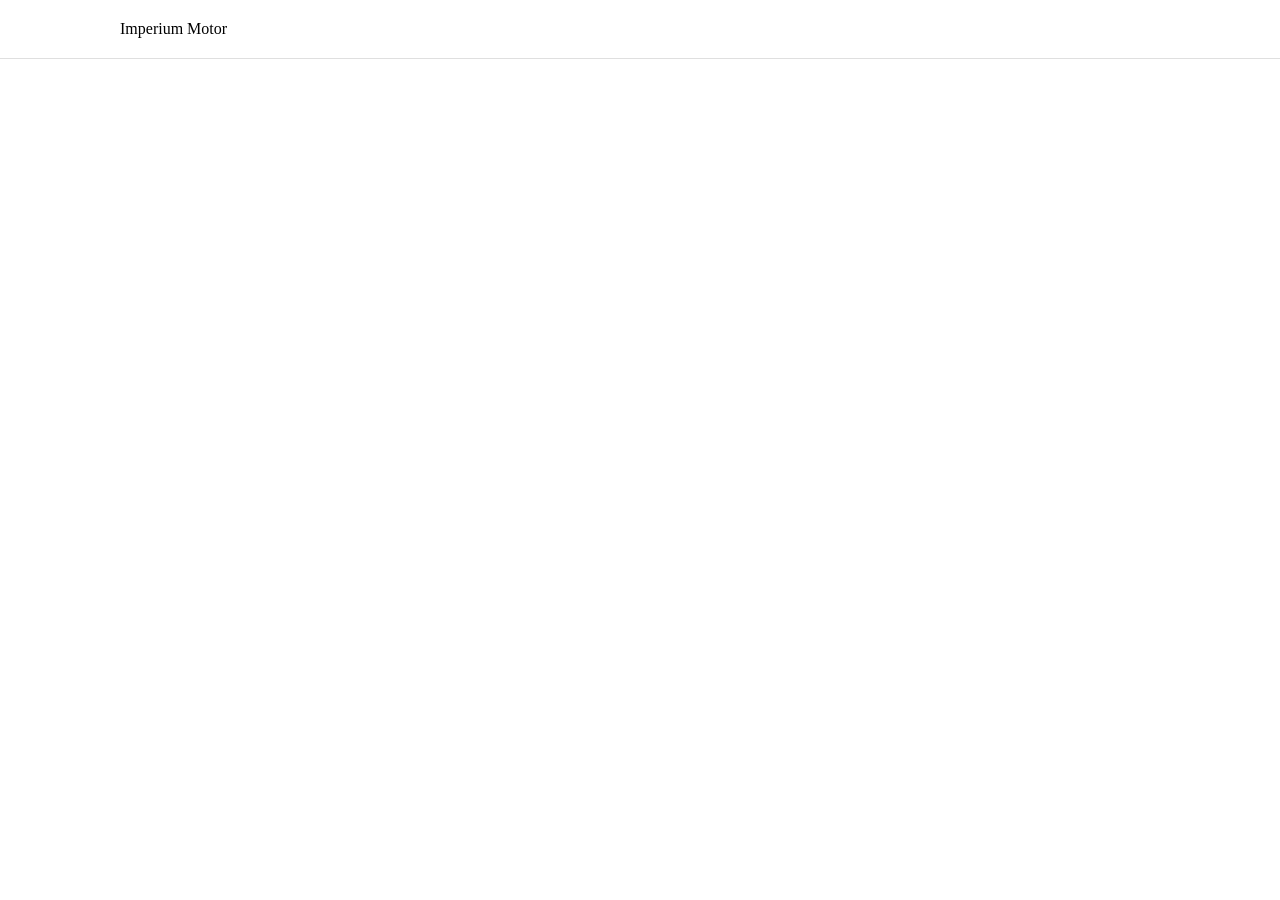
==== index.html @ ba03d20d "first commit" ====
<!DOCTYPE html>
<html lang="en">
<head>
    <meta charset="UTF-8">
    <meta name="viewport" content="width=device-width, initial-scale=1.0">
    <title>Document</title>
    <link rel="stylesheet" href="./assets/css/style.css">
</head>
<body>
    <header>Imperium Motor</header>
    <script src="script.js"></script>
</body>
</html>
---- assets/css/style.css ----
* {
    margin: auto;
    padding: 0%;
}

header {
    align-content: center;
    display: flex;
    justify-content: space-between;
    padding: 20px 120px;
    border-bottom: 1px solid rgb(223, 223, 223);
}
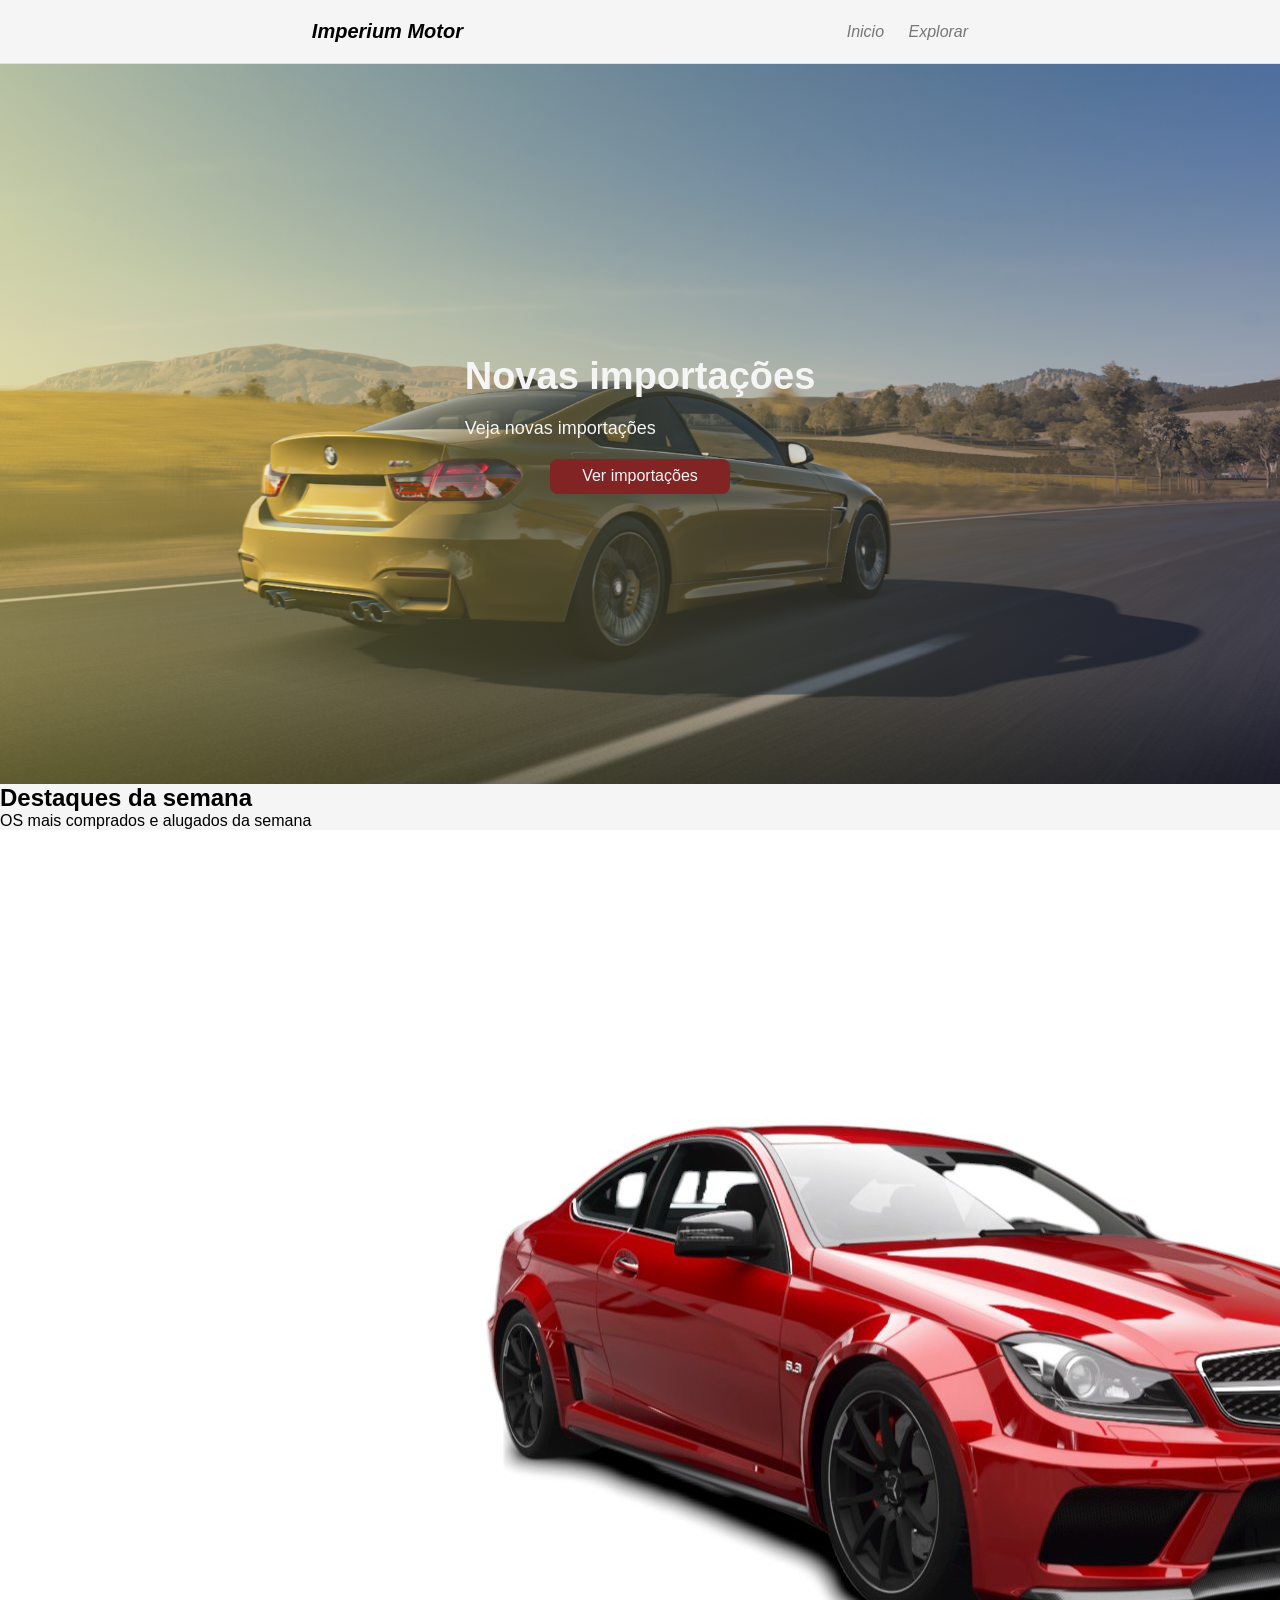
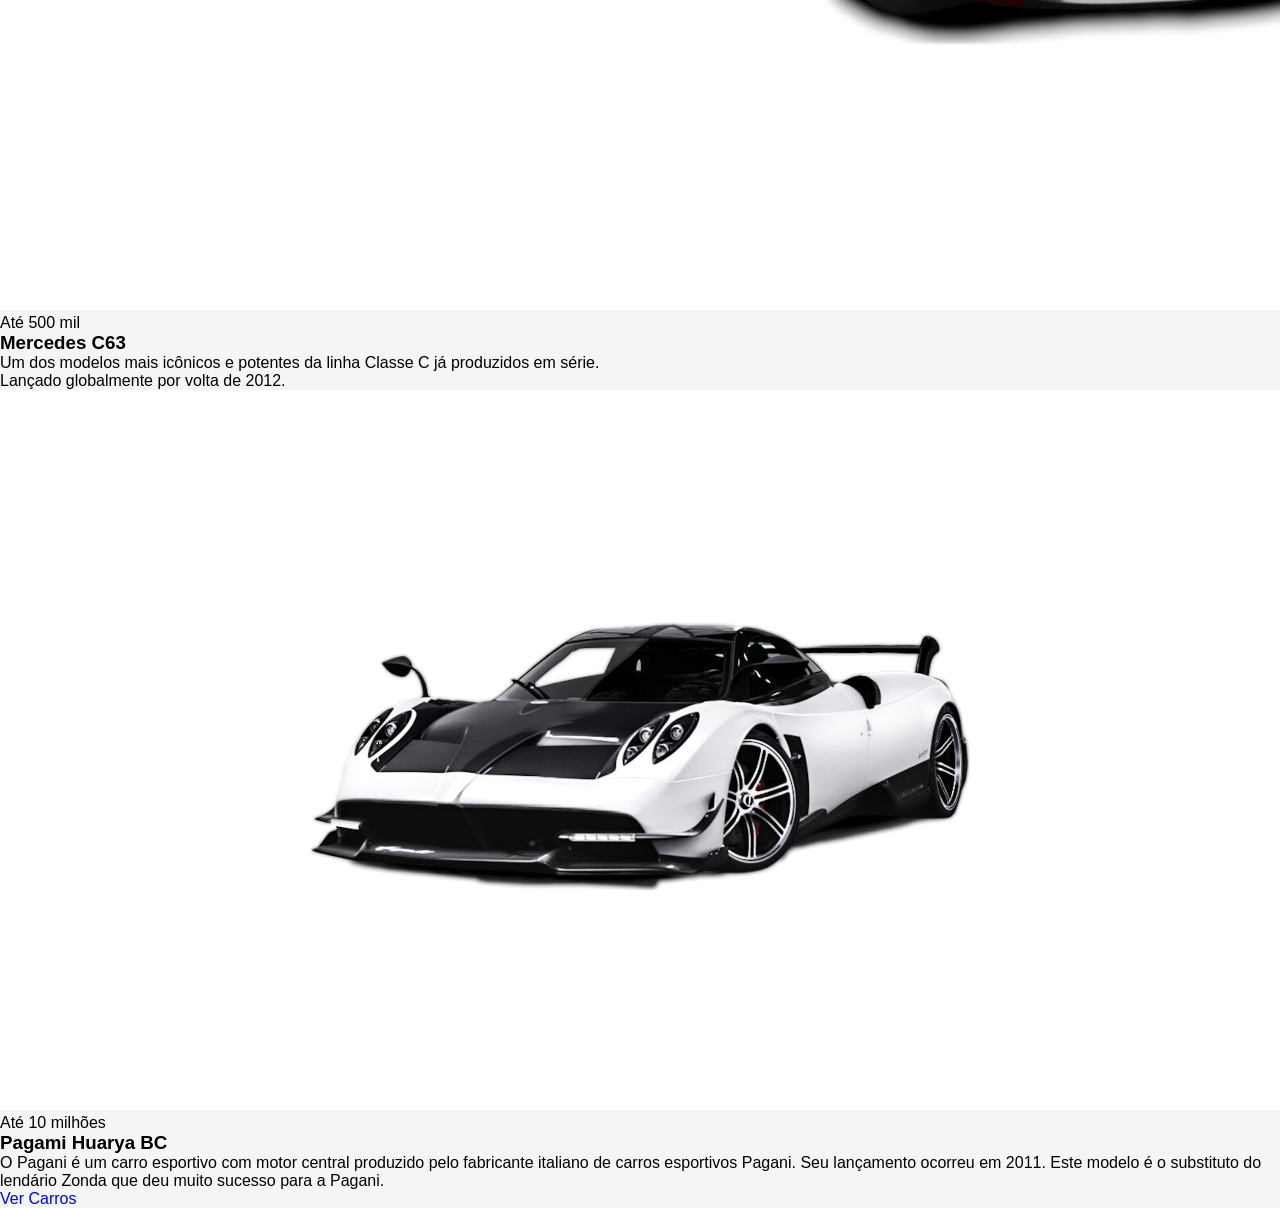
==== commit d26cccdd: "first commit" ====
--- a/index.html
+++ b/index.html
@@ -7,7 +7,57 @@
     <link rel="stylesheet" href="./assets/css/style.css">
 </head>
 <body>
-    <header>Imperium Motor</header>
-    <script src="script.js"></script>
+    <header>
+        <h2>Imperium Motor</h2>
+
+        <nav>
+            <a href="./index.html"> Inicio</a>
+            <a href="./explorar.html"> Explorar</a>
+        </nav>
+    </header>
+
+    <main>
+        <section id="banner">
+            <div>
+                <h1>Novas importações</h1>
+                <p>Veja novas importações</p>
+                <a href="./novos.html"> Ver importações</a>
+            </div>
+        </section>
+
+        <section id="destaques">
+            <h2>Destaques da semana</h2>
+            <p class="subtitulo">OS mais comprados e alugados da semana</p>
+        
+            <div class="carros">
+                <div class="card">
+                    <img src="./assets/images/be7f9b05-c08b-4826-ac28-e2a94ceffef6.jpg" alt="Mercedes C63">
+                    <div class="detalhes">
+                        <div class="detalhes-textos">
+                            <p class="tag">Até 500 mil</p>
+                            <h3>Mercedes C63</h3>
+                            <p class="descricao">Um dos modelos mais icônicos e potentes da linha Classe C já produzidos em série.<br>Lançado globalmente por volta de 2012.</p>
+                        </div>
+                    </div>
+                </div>
+            </div>
+
+            <div class="carros">
+                <div class="card">
+                    <img src="./assets/images/1755365114494107277230498371117.jpg" alt="Pagani">
+                    <div class="detalhes">
+                        <div class="detalhes-textos">
+                            <p class="tag">Até 10 milhões</p>
+                            <h3>Pagami Huarya BC</h3>
+                            <p class="descricao">O Pagani é um carro esportivo com motor central produzido pelo fabricante italiano de carros esportivos Pagani. Seu lançamento ocorreu em 2011. Este modelo é o substituto do lendário Zonda que deu muito sucesso para a Pagani.</p>
+                        </div>
+                    </div>
+                </div>
+            </div>
+
+            <a class="cta-ver-todos" href="/explorar.html">Ver Carros</a>
+        </section>
+    </main>
+    <script src="./script.js"></script>
 </body>
 </html>
--- a/assets/css/style.css
+++ b/assets/css/style.css
@@ -1,6 +1,15 @@
 * {
     margin: auto;
     padding: 0%;
+}
+
+a{
+    text-decoration: none;
+}
+
+body{
+    font-family: 'Lucida Sans', 'Lucida Sans Regular', 'Lucida Grande', 'Lucida Sans Unicode', Geneva, Verdana, sans-serif;
+    background-color: #f5f5f5;
 }
 
 header {
@@ -9,4 +18,66 @@
     justify-content: space-between;
     padding: 20px 120px;
     border-bottom: 1px solid rgb(223, 223, 223);
-}+    font-style: oblique;
+    font-family: sans-serif;
+    border-bottom: 1px solid rgb(223, 223, 223);
+}
+
+header h2 {
+    font-size: 20px;
+}
+
+header nav a {
+    color: #777777;
+    font-size: 16px;
+    transition: .3s;
+}
+
+header nav a:first-of-type{
+    margin-right: 20px;
+}
+
+header nav a:hover{
+    color: #832424
+}
+
+
+#banner {
+    background: linear-gradient(to right, rgba(236, 226, 85, 0.3), rgba(41, 47, 102, 0.267)), url('../images/a2d7874f-5265-4f5f-9360-8a2b6e2578d1.jpg') no-repeat center center;
+    background-size: cover;
+    background-repeat: no-repeat;
+    min-height: 720px;
+    padding: 0 120px;
+    display: flex;
+    align-items: center;
+}
+
+#banner  div h1{
+    color: #f5f5f5;
+    font-size: 38px;
+}
+
+#banner div a{
+    color: #f5f5f5;
+    display: flex;
+    align-items: center;
+    justify-content: center;
+    background-color: #832424;
+    color: #f5f5f5;
+    font-size: 16px;
+    width: 180px;
+    height: 35px;
+    border-radius: 8px;
+    transition: .3s;
+}
+
+#banner div p{
+    color: #f5f5f5;
+    font-size: 18px;
+    margin: 20px 0;
+
+}
+
+#banner div a:hover {
+    background-color: #ff3d3d;
+}
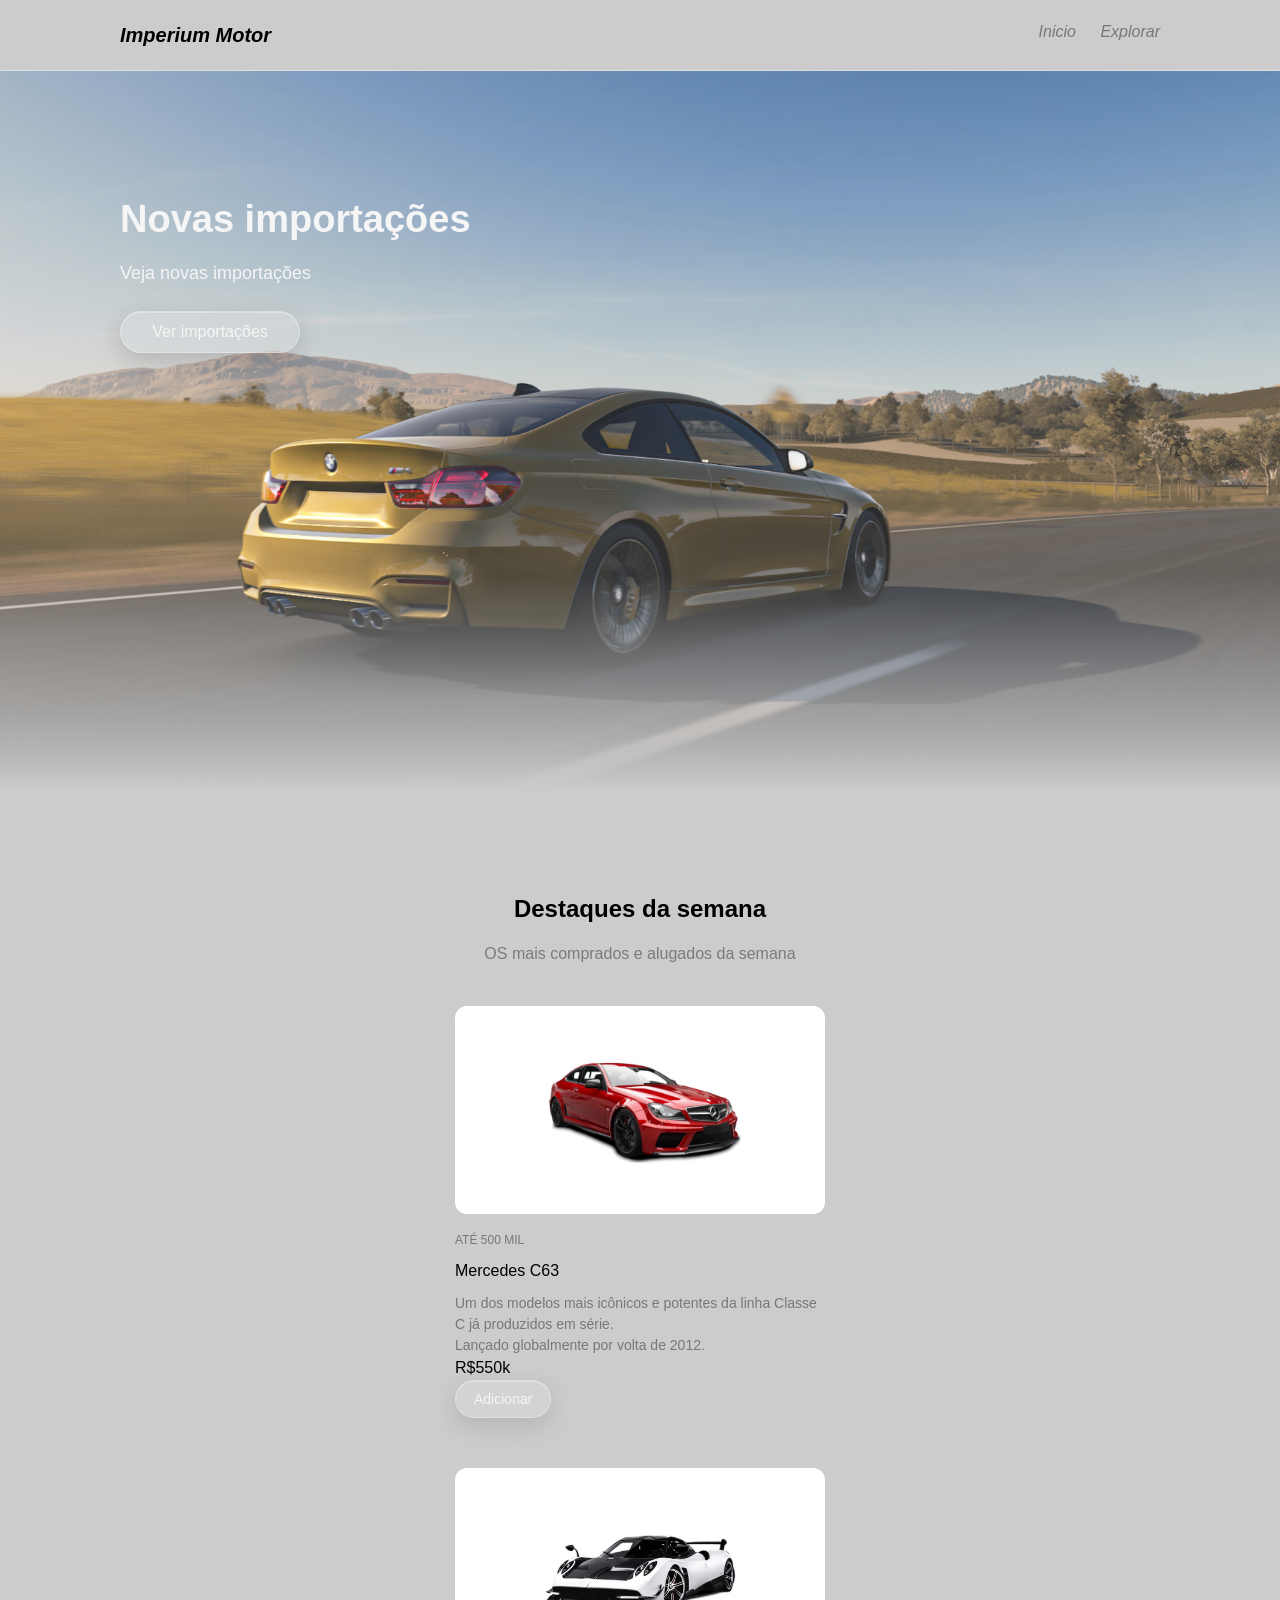
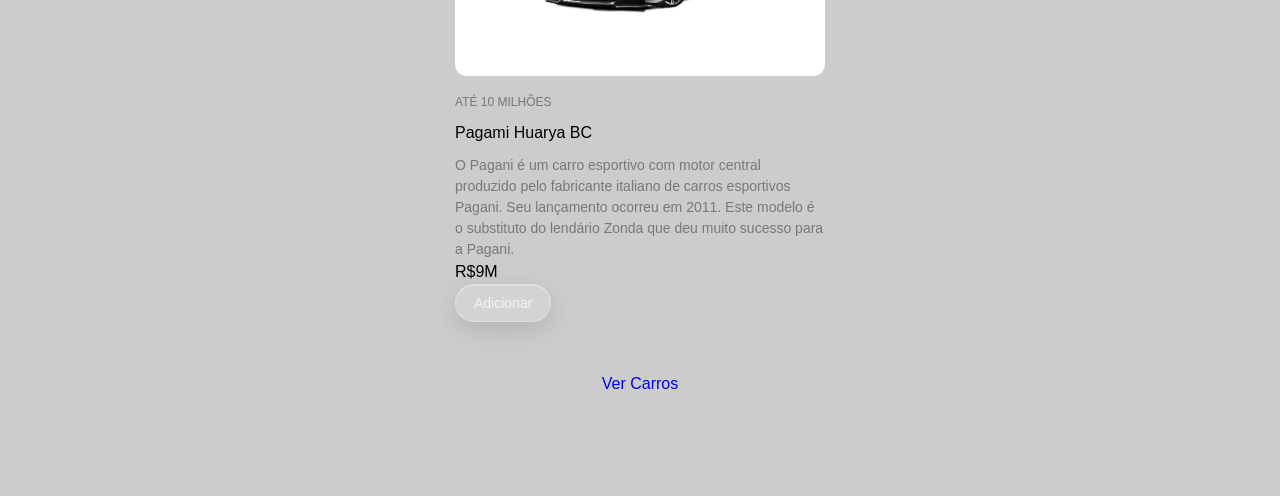
==== commit c377a170: "comi" ====
--- a/index.html
+++ b/index.html
@@ -38,6 +38,11 @@
                             <h3>Mercedes C63</h3>
                             <p class="descricao">Um dos modelos mais icônicos e potentes da linha Classe C já produzidos em série.<br>Lançado globalmente por volta de 2012.</p>
                         </div>
+
+                        <div class="comprar">
+                            <p class="preço">R$550k</p>
+                            <button>Adicionar</button>
+                        </div>
                     </div>
                 </div>
             </div>
@@ -51,6 +56,13 @@
                             <h3>Pagami Huarya BC</h3>
                             <p class="descricao">O Pagani é um carro esportivo com motor central produzido pelo fabricante italiano de carros esportivos Pagani. Seu lançamento ocorreu em 2011. Este modelo é o substituto do lendário Zonda que deu muito sucesso para a Pagani.</p>
                         </div>
+
+                        <div class="comprar">
+                            <p class="preço">R$9M</p>
+                            <button>Adicionar</button>
+                        </div>
+
+
                     </div>
                 </div>
             </div>
--- a/assets/css/style.css
+++ b/assets/css/style.css
@@ -1,6 +1,7 @@
 * {
-    margin: auto;
-    padding: 0%;
+    margin: 0;
+    padding: 0;
+    box-sizing: border-box;
 }
 
 a{
@@ -9,7 +10,8 @@
 
 body{
     font-family: 'Lucida Sans', 'Lucida Sans Regular', 'Lucida Grande', 'Lucida Sans Unicode', Geneva, Verdana, sans-serif;
-    background-color: #f5f5f5;
+    background-color: #cccccc;
+    line-height: 1.5;
 }
 
 header {
@@ -43,41 +45,198 @@
 
 
 #banner {
-    background: linear-gradient(to right, rgba(236, 226, 85, 0.3), rgba(41, 47, 102, 0.267)), url('../images/a2d7874f-5265-4f5f-9360-8a2b6e2578d1.jpg') no-repeat center center;
+    background:
+        linear-gradient(to bottom, rgba(245, 245, 245, 0.06) 0%, rgba(245, 245, 245, 0.16) 70%, rgba(204, 204, 204, 1) 100%),
+        url('../images/a2d7874f-5265-4f5f-9360-8a2b6e2578d1.jpg') no-repeat center center;
     background-size: cover;
     background-repeat: no-repeat;
     min-height: 720px;
     padding: 0 120px;
     display: flex;
-    align-items: center;
-}
-
-#banner  div h1{
+    align-items: flex-start;
+    justify-content: flex-start;
+    padding-top: 120px;
+}}
+
+#banner > div {
+    width: 100%;
+    max-width: 520px;
+    display: flex;
+    flex-direction: column;
+    align-items: flex-start;
+    text-align: left;
+}
+
+#banner div h1{
     color: #f5f5f5;
     font-size: 38px;
-}
-
-#banner div a{
+    margin: 0 0 12px;
+}
+
+#banner div a {
+    position: relative;
+    overflow: hidden;
     color: #f5f5f5;
     display: flex;
     align-items: center;
     justify-content: center;
-    background-color: #832424;
-    color: #f5f5f5;
+    background: rgba(255, 255, 255, 0.14);
+    backdrop-filter: blur(14px);
+    -webkit-backdrop-filter: blur(14px);
+    border: 1px solid rgba(255, 255, 255, 0.28);
     font-size: 16px;
     width: 180px;
-    height: 35px;
-    border-radius: 8px;
-    transition: .3s;
+    height: 42px;
+    border-radius: 999px;
+    transition: transform .3s ease, background .3s ease, box-shadow .3s ease;
+    box-shadow: inset 0 1px 0 rgba(255, 255, 255, 0.35), 0 8px 24px rgba(0, 0, 0, 0.15);
+}
+
+#banner div a::before {
+    content: "";
+    position: absolute;
+    inset: 0;
+    background: linear-gradient(120deg, rgba(255, 255, 255, 0.28), transparent 45%, rgba(255, 255, 255, 0.1) 70%, transparent 100%);
+    transform: translateX(-120%);
+    transition: transform .5s ease;
+    pointer-events: none;
+}
+
+.comprar button {
+    position: relative;
+    overflow: hidden;
+    color: #f5f5f5;
+    background: rgba(255, 255, 255, 0.14);
+    backdrop-filter: blur(14px);
+    -webkit-backdrop-filter: blur(14px);
+    border: 1px solid rgba(255, 255, 255, 0.28);
+    padding: 10px 18px;
+    border-radius: 999px;
+    font-size: 14px;
+    cursor: pointer;
+    transition: transform .3s ease, background .3s ease, box-shadow .3s ease;
+    box-shadow: inset 0 1px 0 rgba(255, 255, 255, 0.35), 0 8px 24px rgba(0, 0, 0, 0.12);
+}
+
+.comprar button::before {
+    content: "";
+    position: absolute;
+    inset: 0;
+    background: linear-gradient(120deg, rgba(255, 255, 255, 0.28), transparent 45%, rgba(255, 255, 255, 0.1) 70%, transparent 100%);
+    transform: translateX(-120%);
+    transition: transform .5s ease;
+    pointer-events: none;
+}
+
+.comprar button:hover {
+    background: rgba(255, 255, 255, 0.2);
+    transform: translateY(-3px);
+    box-shadow: inset 0 1px 0 rgba(255, 255, 255, 0.4), 0 10px 28px rgba(0, 0, 0, 0.18);
+}
+
+.comprar button:hover::before {
+    transform: translateX(120%);
 }
 
 #banner div p{
     color: #f5f5f5;
     font-size: 18px;
-    margin: 20px 0;
-
+    margin: 0 0 24px;
 }
 
 #banner div a:hover {
-    background-color: #ff3d3d;
-}
+    background: rgba(255, 255, 255, 0.2);
+    transform: translateY(-3px);
+    box-shadow: inset 0 1px 0 rgba(255, 255, 255, 0.4), 0 10px 28px rgba(0, 0, 0, 0.2);
+}
+
+#banner div a:hover::before {
+    transform: translateX(120%);
+}
+
+#destaques {
+    text-align: center;
+    padding: 100px 120px;
+    background-color: #cccccc;
+}
+
+#destaques h2 {
+    font-size: 24px;
+    margin-bottom: 15px;
+}
+
+.subtitulo {
+    font-size: 16px;
+    color: rgb(123, 123, 123);
+}
+
+.carros {
+    display: flex;
+    text-align: left;
+    flex-wrap: wrap;
+    gap: 30px;
+    justify-content: center;
+    margin: 40px 0;
+}
+.card {
+   width: 100%;
+   max-width: 370px;
+   border-radius: 12px;
+}
+
+.card img {
+    width: 100%;
+    border-radius: 12px;
+}
+
+.card .detalhes {
+    margin: 10px 0;
+}
+
+.detalhes .tag {
+    text-transform: uppercase;
+    color: rgb(121, 119, 119);
+    font-size: 12px;
+}
+
+.detalhes h3 {
+    margin: 10px 0;
+    font-weight: 400;
+    font-size: 16px;
+}
+
+.descricao {
+    color: rgb(121, 119, 119);
+    font-size: 14px;
+}
+
+
+@media (max-width: 900px) {
+    #banner {
+        min-height: 600px;
+        padding: 0 40px;
+    }
+}
+
+@media (max-width: 600px) {
+    #banner {
+        min-height: 480px;
+        padding: 0 24px;
+        align-items: flex-start;
+        padding-top: 80px;
+        padding-bottom: 40px;
+    }
+
+    #banner div h1 {
+        font-size: 28px;
+    }
+
+    #banner div p {
+        font-size: 16px;
+    }
+
+    #banner div a {
+        width: 100%;
+        max-width: 220px;
+    }
+}
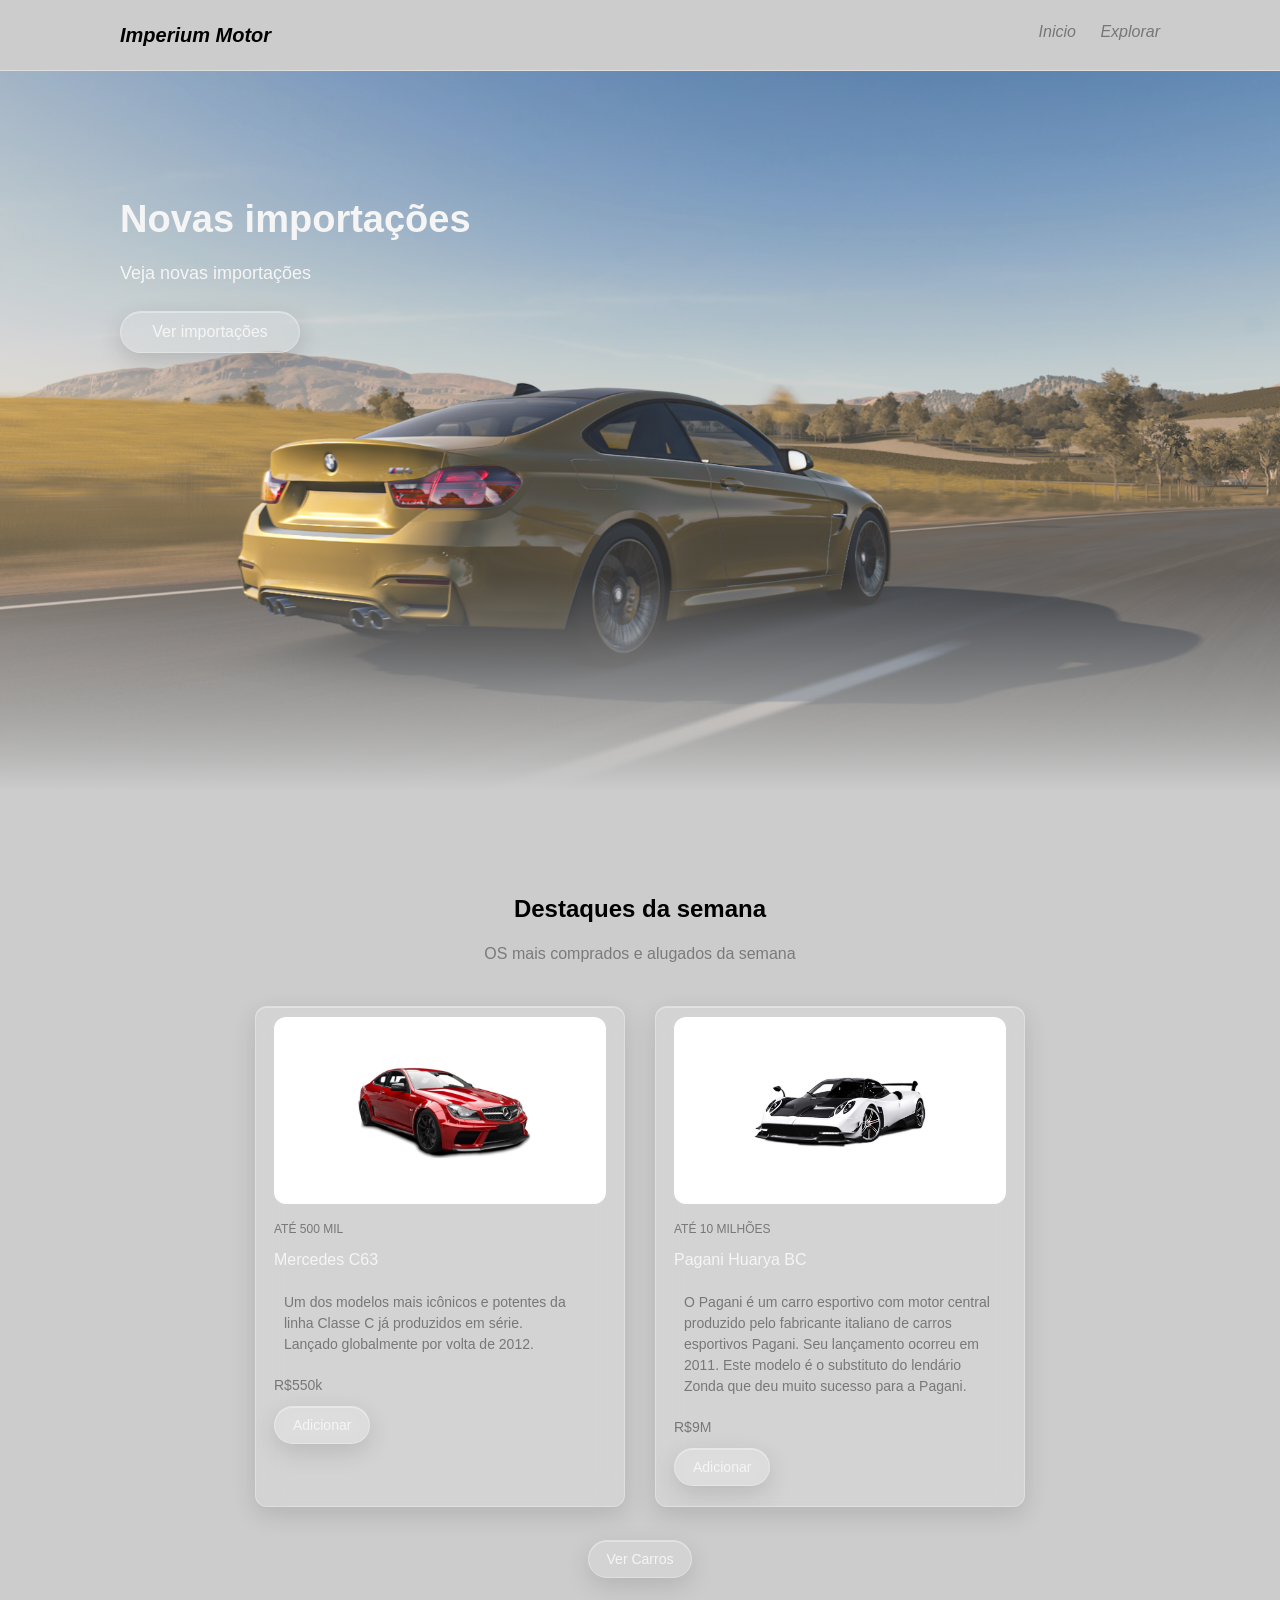
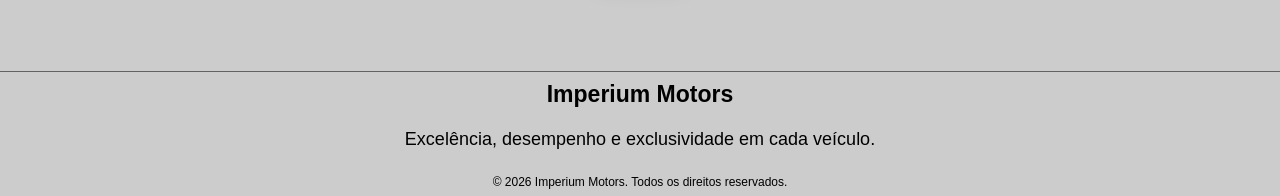
==== commit b2aedf84: "Imperium" ====
--- a/index.html
+++ b/index.html
@@ -40,25 +40,23 @@
                         </div>
 
                         <div class="comprar">
-                            <p class="preço">R$550k</p>
+                            <p class="preco">R$550k</p>
                             <button>Adicionar</button>
                         </div>
                     </div>
                 </div>
-            </div>
 
-            <div class="carros">
                 <div class="card">
                     <img src="./assets/images/1755365114494107277230498371117.jpg" alt="Pagani">
                     <div class="detalhes">
                         <div class="detalhes-textos">
                             <p class="tag">Até 10 milhões</p>
-                            <h3>Pagami Huarya BC</h3>
+                            <h3>Pagani Huarya BC</h3>
                             <p class="descricao">O Pagani é um carro esportivo com motor central produzido pelo fabricante italiano de carros esportivos Pagani. Seu lançamento ocorreu em 2011. Este modelo é o substituto do lendário Zonda que deu muito sucesso para a Pagani.</p>
                         </div>
 
                         <div class="comprar">
-                            <p class="preço">R$9M</p>
+                            <p class="preco">R$9M</p>
                             <button>Adicionar</button>
                         </div>
 
@@ -70,6 +68,13 @@
             <a class="cta-ver-todos" href="/explorar.html">Ver Carros</a>
         </section>
     </main>
-    <script src="./script.js"></script>
+
+    <footer>
+        <h2>Imperium Motors</h2>
+        <p>Excelência, desempenho e exclusividade em cada veículo.</p>
+        <p class="copyright">&copy; 2026 Imperium Motors. Todos os direitos reservados.</p>
+    </footer>
+
+    <script src="./data.js"></script>
 </body>
 </html>
--- a/assets/css/style.css
+++ b/assets/css/style.css
@@ -56,7 +56,7 @@
     align-items: flex-start;
     justify-content: flex-start;
     padding-top: 120px;
-}}
+}
 
 #banner > div {
     width: 100%;
@@ -182,6 +182,18 @@
    width: 100%;
    max-width: 370px;
    border-radius: 12px;
+   position: relative;
+   overflow: hidden;   
+   color: #f5f5f5;
+   background: rgba(255, 255, 255, 0.14);
+   backdrop-filter: blur(14px);
+  -webkit-backdrop-filter: blur(14px);
+   border: 1px solid rgba(255, 255, 255, 0.28);
+   padding: 10px 18px;
+   font-size: 14px;
+   cursor: pointer;
+   transition: transform .3s ease, background .3s ease, box-shadow .3s ease;
+   box-shadow: inset 0 1px 0 rgba(255, 255, 255, 0.35), 0 8px 24px rgba(0, 0, 0, 0.12);
 }
 
 .card img {
@@ -240,3 +252,145 @@
         max-width: 220px;
     }
 }
+
+footer {
+    text-align: center;
+    padding: 5px 0;
+    border-top: 1px solid rgb(99, 98, 98);
+}
+
+footer h2{
+    font-size: 23px;
+}
+
+footer p{
+    font-size: 18px;
+}
+
+footer p:not(.copyright){
+    margin: 15px 0 20px 0;
+}
+
+.copyright {
+    font-size: 12px;
+}
+
+#main-produtos {
+    padding: 100px 100px;
+    display:grid;
+}
+
+#main-produtos h1 {
+    font-size: 32px;
+    margin-bottom: 15px;
+}
+
+.botoes {
+    margin: 40px 0;
+}
+
+.tag-produtos{
+    position: relative;
+    overflow: hidden;
+    color: #f5f5f5;
+    background: rgba(255, 255, 255, 0.14);
+    backdrop-filter: blur(14px);
+    -webkit-backdrop-filter: blur(14px);
+    border: 1px solid rgba(255, 255, 255, 0.28);
+    padding: 10px 18px;
+    border-radius: 999px;
+    font-size: 14px;
+    cursor: pointer;
+    transition: transform .3s ease, background .3s ease, box-shadow .3s ease;
+    box-shadow: inset 0 1px 0 rgba(255, 255, 255, 0.35), 0 8px 24px rgba(0, 0, 0, 0.12);    
+}
+
+.tag-produtos::before{
+    content: "";
+    position: absolute;
+    inset: 0;
+    background: linear-gradient(120deg, rgba(255, 255, 255, 0.28), transparent 45%, rgba(255, 255, 255, 0.1) 70%, transparent 100%);
+    transform: translateX(-120%);
+    transition: transform .5s ease;
+    pointer-events: none;
+}
+
+.tag-produtos:hover{
+    background: rgba(255, 255, 255, 0.2);
+    transform: translateY(-3px);
+    box-shadow: inset 0 1px 0 rgba(255, 255, 255, 0.4), 0 10px 28px rgba(0, 0, 0, 0.18);
+}
+
+.tag-produtos:hover::before{
+    transform: translateX(120%);
+}
+
+.cta-ver-todos {
+    position: relative;
+    overflow: hidden;
+    color: #f5f5f5;
+    background: rgba(255, 255, 255, 0.14);
+    backdrop-filter: blur(14px);
+    -webkit-backdrop-filter: blur(14px);
+    border: 1px solid rgba(255, 255, 255, 0.28);
+    padding: 10px 18px;
+    border-radius: 999px;
+    font-size: 14px;
+    cursor: pointer;
+    transition: transform .3s ease, background .3s ease, box-shadow .3s ease;
+    box-shadow: inset 0 1px 0 rgba(255, 255, 255, 0.35), 0 8px 24px rgba(0, 0, 0, 0.12);
+
+}
+
+#banner-2 {
+    background:
+        linear-gradient(to bottom, rgba(245, 245, 245, 0.06) 0%, rgba(245, 245, 245, 0.16) 70%, rgba(204, 204, 204, 1) 100%),
+        url('../images/17826707141061836249902522461932.jpg') no-repeat center center;
+    background-size: cover;
+    background-repeat: no-repeat;
+    min-height: 720px;
+    padding: 0 120px;
+    display: flex;
+    align-items: flex-start;
+    justify-content: flex-start;
+    padding-top: 120px;
+}
+
+#banner-2 > div {
+    width: 100%;
+    max-width: 520px;
+    display: flex;
+    flex-direction: column;
+    align-items: flex-start;
+    text-align: left;
+}
+
+#banner-2 div h1{
+    color: #000000;
+    font-size: 38px;
+    margin: 0 0 12px;
+}
+
+@media (max-width: 768px) {
+    header{
+        padding: 20px 10px;
+    }
+
+    #destaques {
+        padding: 100px 10px;
+    }
+
+    #main-produtos {
+        padding: 50px 10px;
+    }
+}
+
+div p.descricao {
+    padding: 10px;
+    padding-bottom: 10px 0;
+}
+
+div p.preco{
+    color: #777777;
+    padding: 10px 0;
+}
